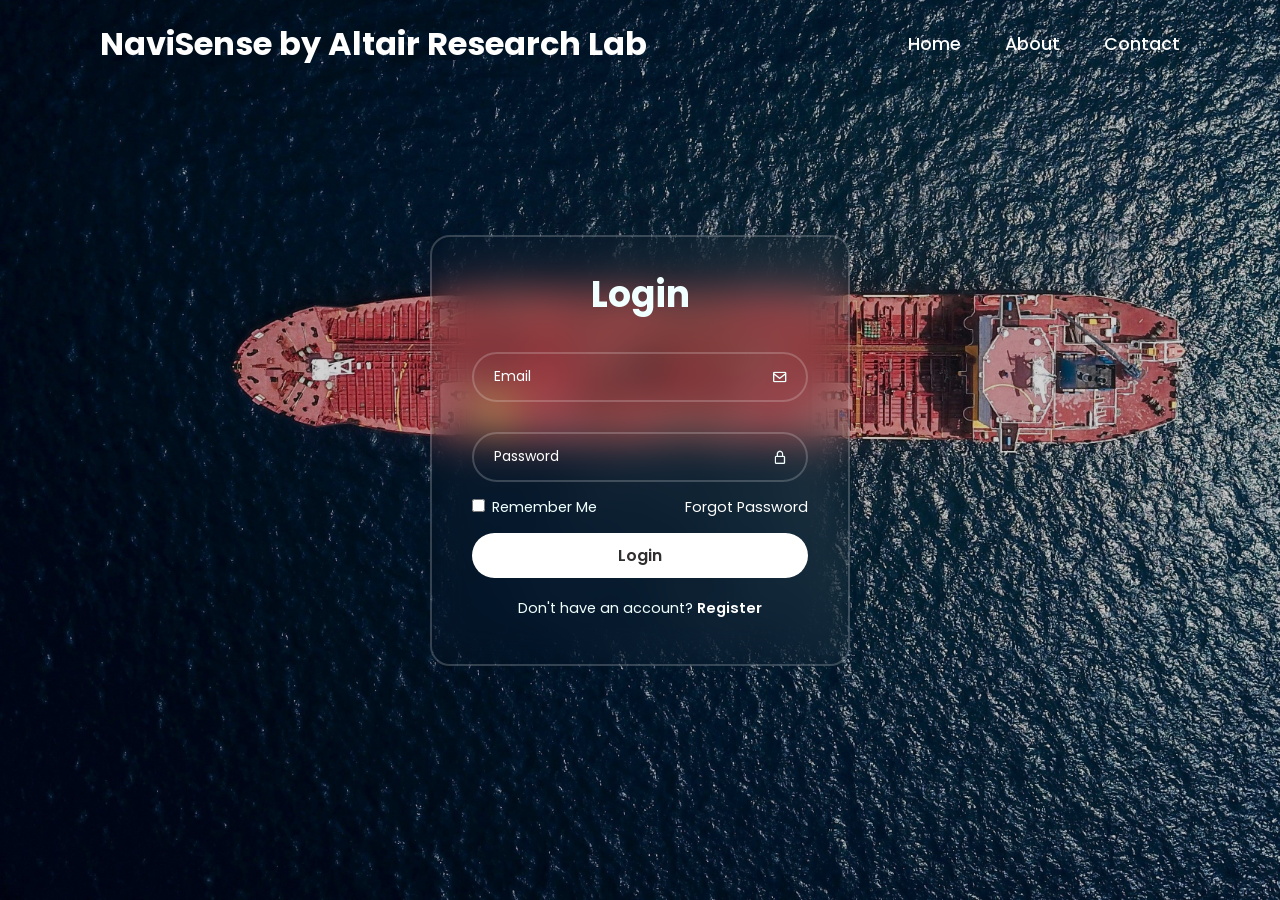
==== public/index.html @ 0fef9486 "Migrate from AWS Lambda/DynamoDB to Vercel + Supabase - FastAPI app (main.py) serves static frontend" ====
<!DOCTYPE html>
<html>
<head>
<meta charset="UTF-8">
<meta name="viewport" content="width=device-width, initial-scale=1">
<title>NaviSense</title>
<link rel="icon" href="AltairLogo2.jpg" type="image/x-icon">
<link href='https://unpkg.com/boxicons@2.1.4/css/boxicons.min.css' rel='stylesheet'>
<link rel="stylesheet" href="style.css">
<script src="config.js"></script>
</head>

<body>

    <header>
        <h2 class="logo">NaviSense by Altair Research Lab</h2>
        <nav class="navigation">
            <a href="index.html">Home</a>
            <a href="#">About</a>
            <!-- <a href="#">Service</a> -->
            <a href="#">Contact</a>
            <!-- <button id="btnLogin" class="btnlogin-popup">Login</button> -->
        </nav>
    </header>



    <div class="wrapper">

        <!-- <span class="icon-close">
            <i class='bx bxs-x-circle' ></i>
        </span> -->

        <div class="form-box login">
            <form action="#">
                <h1>Login</h1>
    
                <div class="input-box">
                    <input type="email" id="email" autocomplete="off" placeholder="Email" required>
                    <i class='bx bx-envelope'></i>
                </div>
    
                <div class="input-box">
                    <input type="password" id="password" autocomplete="off" placeholder="Password" required>
                    <i class='bx bx-lock-alt'></i>
                </div>
    
                <div class="remember-forgot">
                    <label>
                        <input type="checkbox"> Remember Me
                    </label>
                    <a href="#">Forgot Password</a>
                </div>
    
                <button type="submit" id="btnLogin" class="btn-login">Login</button>
    
                <div class="register-link">
                    <p>Don't have an account? <a href="register.html">Register</a></p>
                </div>
        </div>
       </form>
    </div>




    <script src="script.js"></script>
</body>



</html>
---- public/style.css ----
@import url("https://fonts.googleapis.com/css2?family=Poppins:wght@300;400;500;600;700;800;900&displayswap");

 *{
    margin: 0;
    padding: 0;
    box-sizing: border-box;
    font-family: "Poppins", sans-serif;
 }

 header {
   position: fixed;
   top: 0;
   left: 0;
   width: 100%;
   padding:20px 100px;
   display: flex;
   justify-content: space-between;
   align-items: center;
   z-index: 99;
 }
 
 .logo{
   font-size: 2em;
   color: white;
   user-select: none;
 }

 .navigation a{
   position: relative;
   font-size: 1.1em;
   color: white;
   text-decoration: none;
   font-weight: 500;
   margin-left: 40px;
 }

 .navigation a::after {
   content: '';
   position: absolute;
   left: 0;
   bottom: -6px;
   width: 100%;
   height: 3px;
   background: white;
   border-radius: 5px;
   transform: scaleX(0);
   transform-origin: right;
   transition: transform .5s;

 }

 .navigation a:hover::after {
   transform-origin: left;
   transform: scaleX(1);
 }

 .navigation .btnlogin-popup{
   width: 130px;
   height: 50px;
   background: transparent;
   border: 2px solid white;
   outline: none;
   border-radius: 6px;
   cursor: pointer;
   font-size: 500;
   margin-left: 40px;
   transition: .5s;
   color: white;
 }

 .navigation .btnlogin-popup:hover {
   background: white;
   color: black;
 }

  .navigation .btnregister-popup{
   width: 130px;
   height: 50px;
   background: transparent;
   border: 2px solid white;
   outline: none;
   border-radius: 6px;
   cursor: pointer;
   font-size: 500;
   margin-left: 40px;
   transition: .5s;
   color: white;
 }

 .navigation .btnregister-popup:hover {
   background: white;
   color: black;
 }

 body {
    display: flex;
    justify-content: center;
    align-items: center;
    min-height: 100vh;
    background: url('img6.jpg') no-repeat;
    background-size: cover;
 }
 
 .wrapper {
    width: 420px;
    background: transparent;
    border: 2px solid rgba(255, 255, 255, .2);
    backdrop-filter: blur(20px);
    color: azure;
    border-radius: 20px;
    padding: 30px 40px;
 }

 .wrapper .icon-close{
   position: absolute;
   top: 0;
   right: 0;
   width: 45px;
   height: 45px;
   background: transparent ;
   font-size: 2em;
   color: white;
   display: flex;
   justify-content: center;
   align-items: center;
   cursor: pointer;
   z-index: 1;

 }

 .wrapper h1{
    font-size: 36px;
    text-align: center;
 }

 .wrapper .input-box {
    position: relative;
    width: 100%;
    height: 50px;
    margin: 30px 0;
 }

 

 .input-box input {
    width: 100%;
    height: 100%;
    background: transparent;
    border: none;
    outline: none;
    border: 2px solid rgba(255, 255, 255, .2);
    border-radius: 40px;
    font-size: 14px;
    color: white;
    padding: 20px 45px 20px 20px;
 }

 .input-box input::placeholder{
    color: white;
 }

 .input-box i{
    position: absolute;
    right: 20px;
    top: 50%;
    transform: translateY(-50%);
    font-size: 16px;
 }

 .wrapper .remember-forgot {
    display: flex;
    justify-content: space-between;
    font-size: 14.5px;
    margin: -15px 0 15px;
 }

 .remember-forgot label input{
    accent-color: white;
    margin-right: 3px;

 }

 .remember-forgot a {
    color: white;
    text-decoration: none;
 }

 .remember-forgot a:hover{
    text-decoration: underline;
 }

 .wrapper .btn-login {
    width: 100%;
    height: 45px;
    background: white;
    border: none;
    outline: none;
    border-radius: 40px;
    cursor:pointer;
    font-size: 16px;
    color: rgb(48, 46, 46);
    font-weight: 600;
 }

 .wrapper .register-link{
    font-size: 14.5px;
    text-align: center;
    margin: 20px 0 15px;
 }

 .register-link p a {
    color: white;
    text-decoration: none;
    font-weight: 600;
 }

 .register-link p a:hover{
    text-decoration: underline;
 }



.wrapper2 {
   width: 420px;
   height: 550px;
   background: transparent;
   border: 2px solid rgba(255, 255, 255, .2);
   backdrop-filter: blur(20px);
   color: azure;
   border-radius: 20px;
   padding: 30px 40px;
   margin-left: 10px;
   margin-right: 10px;
   margin-top: 50px;
}

.wrapper2 .icon-close{
  position: absolute;
  top: 0;
  right: 0;
  width: 45px;
  height: 45px;
  background: transparent ;
  font-size: 2em;
  color: white;
  display: flex;
  justify-content: center;
  align-items: center;
  cursor: pointer;
  z-index: 1;

}

.wrapper2 h1{
   text-align: center;
   font-family: 'Outfit', sans-serif;
   font-size: 36px; /* Adjust the font size as needed */
   font-weight: 500;
}

.wrapper2 .input-box {
   position: relative;
   width: 100%;
   height: 50px;
   margin: 20px 0;
   
}

.wrapper2 .remember-forgot {
   display: flex;
   justify-content: space-between;
   font-size: 14.5px;
   margin: -15px 0 15px;
}

.wrapper2 .btn-login {
   width: 100%;
   height: 45px;
   background: white;
   border: none;
   outline: none;
   border-radius: 40px;
   cursor:pointer;
   font-size: 16px;
   color: rgb(48, 46, 46);
   font-weight: 600;
}

.wrapper2 .register-link{
   font-size: 14.5px;
   text-align: center;
   margin: 20px 0 15px;
}
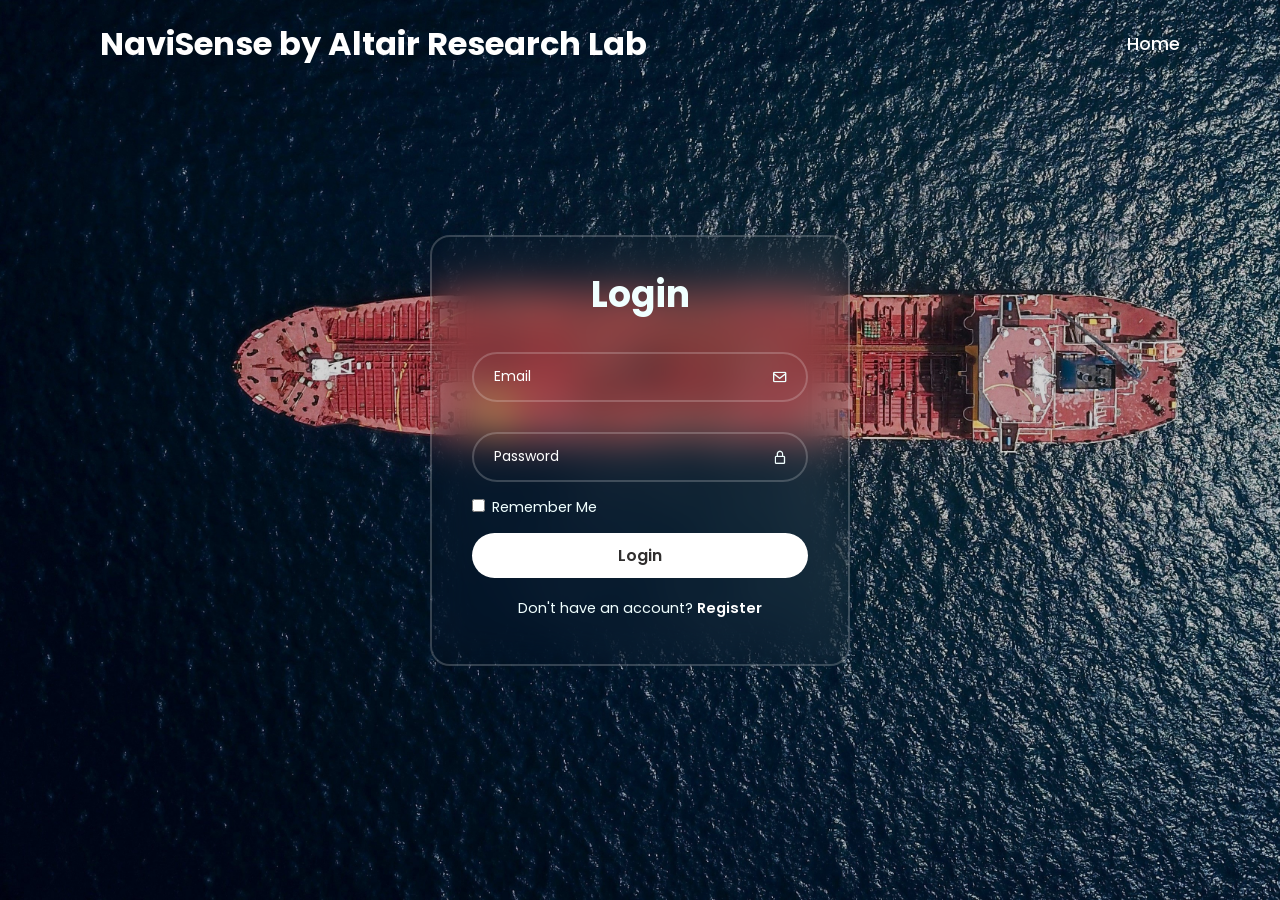
==== commit 5838e3a4: "update" ====
--- a/public/index.html
+++ b/public/index.html
@@ -16,9 +16,6 @@
         <h2 class="logo">NaviSense by Altair Research Lab</h2>
         <nav class="navigation">
             <a href="index.html">Home</a>
-            <a href="#">About</a>
-            <!-- <a href="#">Service</a> -->
-            <a href="#">Contact</a>
             <!-- <button id="btnLogin" class="btnlogin-popup">Login</button> -->
         </nav>
     </header>
@@ -49,7 +46,6 @@
                     <label>
                         <input type="checkbox"> Remember Me
                     </label>
-                    <a href="#">Forgot Password</a>
                 </div>
     
                 <button type="submit" id="btnLogin" class="btn-login">Login</button>
